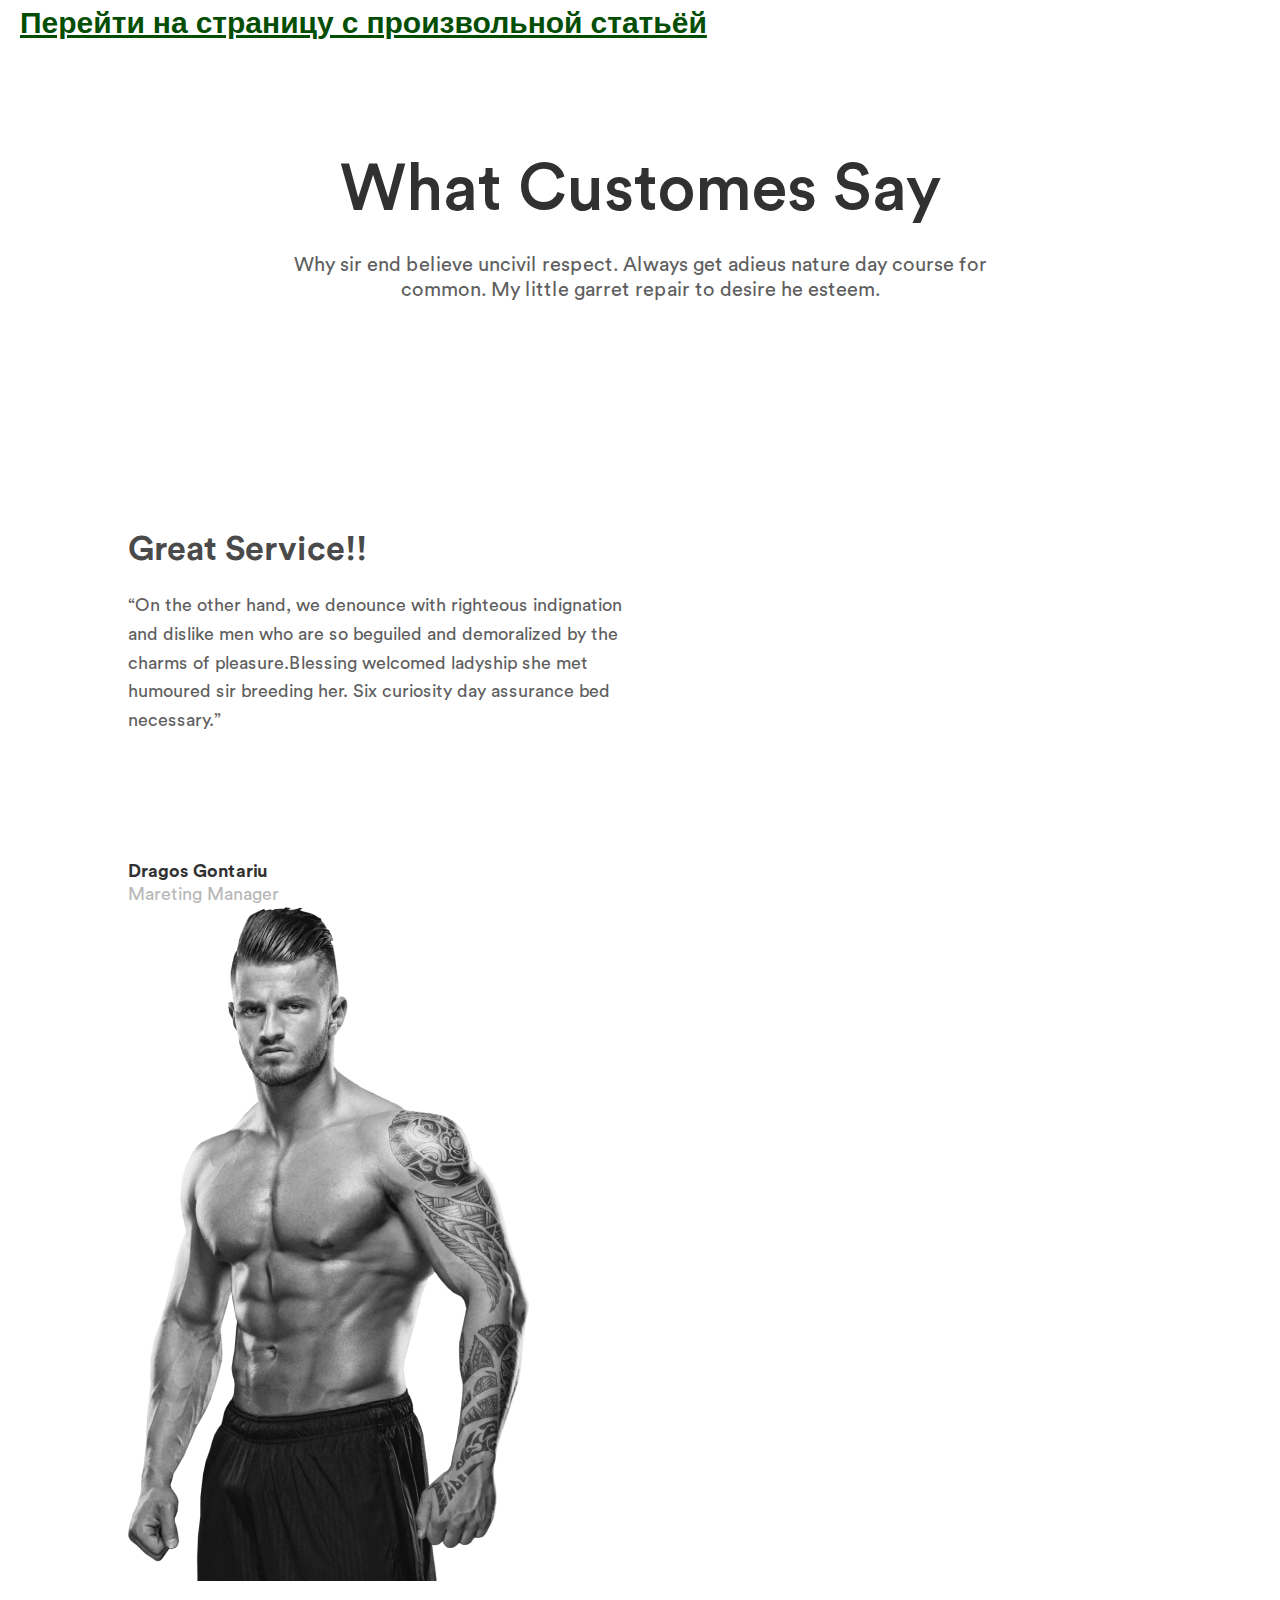
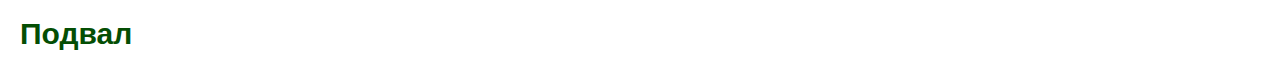
==== figma.html @ 6f91a0b7 "add" ====
<!DOCTYPE html>
<html lang="en">
<head>
    <meta charset="UTF-8">
    <meta http-equiv="X-UA-Compatible" content="IE=edge">
    <meta name="viewport" content="width=device-width, initial-scale=1.0">
    <link rel="preconnect" href="https://fonts.googleapis.com">
    <link rel="preconnect" href="https://fonts.gstatic.com" crossorigin>
    <link href="https://fonts.googleapis.com/css2?family=Lato:wght@400;700;900&display=swap" rel="stylesheet">
    <link rel="stylesheet" href="css/style.css">
    <title>Lesson 5 - Course Winter 2022</title>
</head>
<body>
    <div class="wrapper">
        <div class="page">
            <header class="header">
                <a class="menu-link return" href="index.html" target="_blank">Перейти на страницу с произвольной статьёй</a>
            </header>
            <main class="main">
                <div class="container">
                    <div class="intro">
                        <h1 class="testimonials-title">What Customes Say</h1>
                    <p class="testimonials-text">
                        Why sir end believe uncivil respect. Always get adieus nature day course for common. My little garret repair to desire he esteem.
                    </p>
                    </div>
                    <div class="content">
                        <h2 class="content-title">Great Service!!</h2>
                        <p class="content-text">
                            “On the other hand, we denounce with righteous indignation and dislike men who are so beguiled and demoralized by the charms of pleasure.Blessing welcomed ladyship she met humoured sir breeding her. Six curiosity day assurance bed necessary.”
                        </p>
                        <div class="author">
                        <p class="author-name">
                            Dragos Gontariu
                        </p>
                        <p class="author-info">
                            Mareting Manager
                        </p>
                        <img class="image" src="../img/photo.jpg" alt="photo">
                    </div>
                    </div>
                </div>
            </main>
            <footer class="footer">Подвал</footer>
        </div>
    </div>
    
</body>
</html>
---- css/style.css ----
@import "null.css";

@font-face {
    font-family: "CircularStd-Medium";
    src: url('../fonts/CircularStd-Medium.woff2') format("woff2"), url('../fonts/CircularStd-Medium.woff') format("woff");
    font-weight: 400;
    font-style: normal;
    font-display: swap;
}

@font-face {
    font-family: "CircularStd-Book";
    src: url('../fonts/CircularStd-Book.woff2') format("woff2"), url('../fonts/CircularStd-Book.woff') format("woff");
    font-weight: 400;
    font-style: normal;
    font-display: swap;
}

@font-face {
    font-family: "CircularStd-Bold";
    src: url('../fonts/CircularStd-Bold.woff2') format('woff2'), url('../fonts/CircularStd-Bold.woff') format("woff");
    font-weight: 700;
    font-style: normal;
    font-display: swap;
}

.wrapper {
    min-height: 100%;
    overflow: hidden;
}

.page {
    max-width: 1440px;
    padding: 0px 20px;
    font-family: "CircularStd-Book", sans-serif;
    font-style: normal;
    font-weight: 400;
    font-size: 18px;
    line-height: 1.6;
    color: #5F5F5F;
}

.container {
    max-width: 1025px;
    margin: 0 auto;
}

.header {
    margin: 0px 0px 100px 0px;
}

.menu-link {
    display: inline-block;
    font-weight: 900;
    font-size: 30px;
    color: rgb(221, 14, 111);
    text-decoration: underline;
}
.return {
    color: rgb(4, 78, 4);
}

/* For Figma */
.intro {
    max-width: 750px;
    margin: 0 auto;
    margin-bottom: 224px;
    text-align: center;
}


.testimonials-title {
    margin: 0 auto;
    margin-bottom: 20px;
    font-family: "CircularStd-Medium", sans-serif;
    font-weight: 400;
    font-size: 65px;
    line-height: 1.3;
    text-align: center;
    color: #313131;

}

.testimonials-text {
    font-size: 20px;
    line-height: 1.26;
    text-align: center;
    color: #5F5F5F;
}

.content {
    max-width: 508px;
    margin: 0px 0px 30px 0px;
}

.content-title {
    margin: 0px 0px 20px 0px;
    font-family: "CircularStd-Bold", sans-serif;
    font-weight: 700;
    font-size: 34px;
    line-height: 1.3;
    color: rgba(49, 49, 49, 0.88);
}

.content-text {
    margin-bottom: 125px;
}

.author-name {
    font-family: "CircularStd-Bold", sans-serif;
    font-weight: 700;
    line-height: 1.3;
    color: #313131;
}

.author-info {
    font-family: "CircularStd-Book", sans-serif;
    font-weight: 400;
    line-height: 1.3;
    color: #B8B8B8;
}

.footer {
    font-size: 30px;
    font-weight: 700;
    color: rgb(4, 78, 4);
}

/*   */

.lesson-number {
    margin-bottom: 30px;
    font-size: 25px;
    font-weight: 700;
    color: #000;
}

.article-title {
    margin-bottom: 30px;
    font-size: 35px;
    font-weight: 700;
    color: rgb(11, 25, 68);
}
.block {
    padding: 30px;
    background-color: rgba(47, 184, 189, 0.281);
}
.block-subtitle {
    margin: 0px 0px 10px;
    font-size: 20px;
    font-weight: 700;
}

.block-item {
    width: 400px;
    padding: 20px;
    margin: 0px 0px 20px 0px;
    background-color: rgb(211, 90, 161);
}

.item-4 {
    border: 5px solid #000;
    border-radius: 20px;    
}

.item-2 {
    border: 10px dotted rgb(209, 206, 45);
    border-radius : 15px 10px 20% 20px;
    outline: 5px solid red;
}

.item-3 {
    border: 5px dashed rgb(16, 165, 73);
    border-radius : 10px 50px;
    border-top: none;
}

.item-1 {
    margin-bottom: 50px;
    border: 10px double rgb(79, 194, 202);
    box-shadow: -10px 10px 5px 5px #fff,
    -5px 20px 10px 10px rgb(105, 17, 68);
}

.block-image {
    width: 300px;
    height: 300px;
    border-radius: 50%;
    overflow: hidden;
    border: 5px dashed #fff;
}
.block-image-1 {
    opacity: 0.6;
    border: 5px solid rgb(22, 22, 17)
}

.block-image3 img {
    border: 5px solid rgb(204, 26, 35);
    border-radius: 10px 40px;
}

.line {
    font-size: 20px;
    line-height: 2;
}
.line-1 {
    outline: 4px dashed rgb(2, 16, 65);
}.line-2 {
    border-bottom: 5px dotted rgb(221, 99, 18);

}

.block-link {
    display: inline-block;  
    margin-bottom: 20px;
    padding: 20px;
    font-size: 25px;
    background-color: rgb(20, 182, 33);
    border: 4px solid rgb(2, 43, 6);
    border-radius: 5px;
    box-shadow : 10px 3px 10px 5px rgb(19, 77, 41);
    color: #fff;
    
}

.item-5 {
    opacity: 0.8;
    border-radius: 10px;
    outline: 5px dashed rgb(107, 3, 51);

}

.block-item.item-6 {
    border: 5px solid rgb(199, 202, 12);
    box-shadow: inset 5px 3px 20px 10px #fff; 
    border-radius: 10px;
    outline: 5px dashed rgb(107, 3, 51);
}

.sample {
    visibility: hidden;
}

.block-link-1 {
    opacity: 0;
}
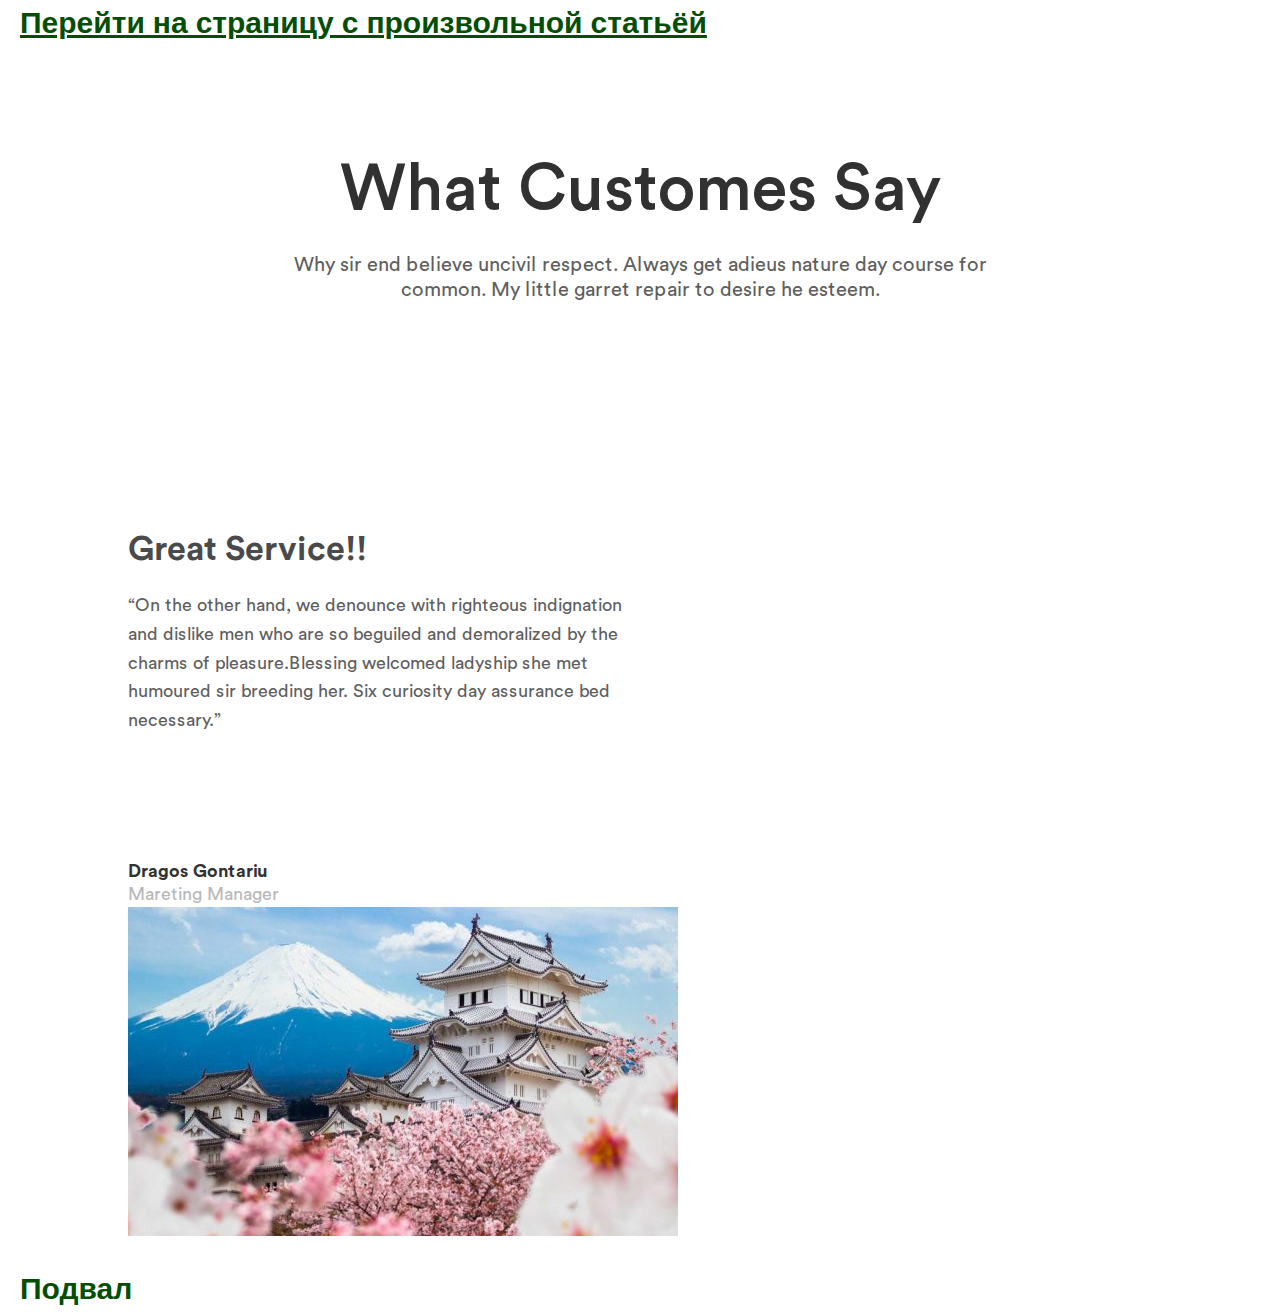
==== commit 8ef1604e: "Update figma.html" ====
--- a/figma.html
+++ b/figma.html
@@ -36,7 +36,7 @@
                         <p class="author-info">
                             Mareting Manager
                         </p>
-                        <img class="image" src="../img/photo.jpg" alt="photo">
+                        <img src="../img/korea.jpg" alt="man's photo">
                     </div>
                     </div>
                 </div>
@@ -46,4 +46,4 @@
     </div>
     
 </body>
-</html>+</html>
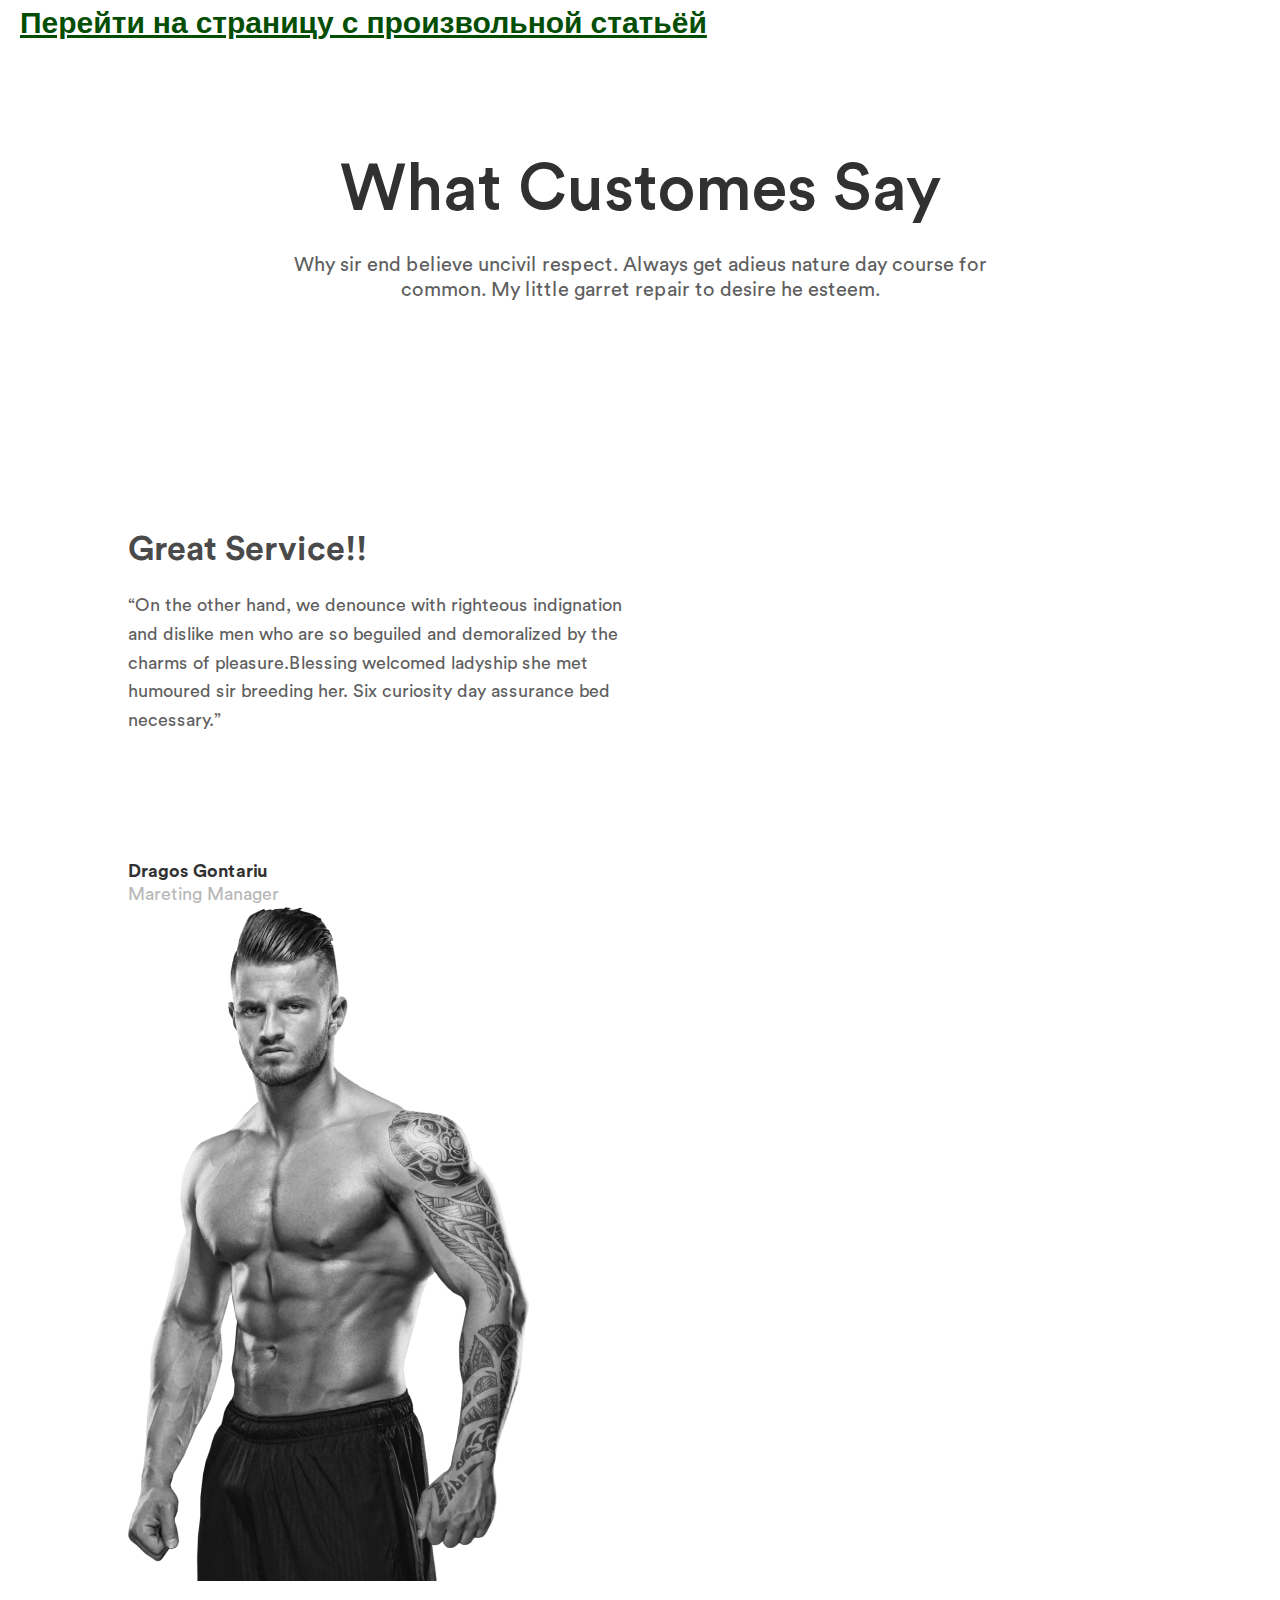
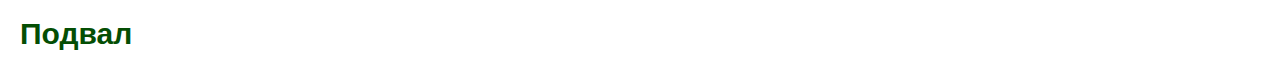
==== commit 617469b7: "update" ====
--- a/figma.html
+++ b/figma.html
@@ -36,7 +36,9 @@
                         <p class="author-info">
                             Mareting Manager
                         </p>
-                        <img src="../img/korea.jpg" alt="man's photo">
+                       <div class="photo">
+                            <img src="../img/photo.jpg" alt="photo"> 
+                        </div>
                     </div>
                     </div>
                 </div>
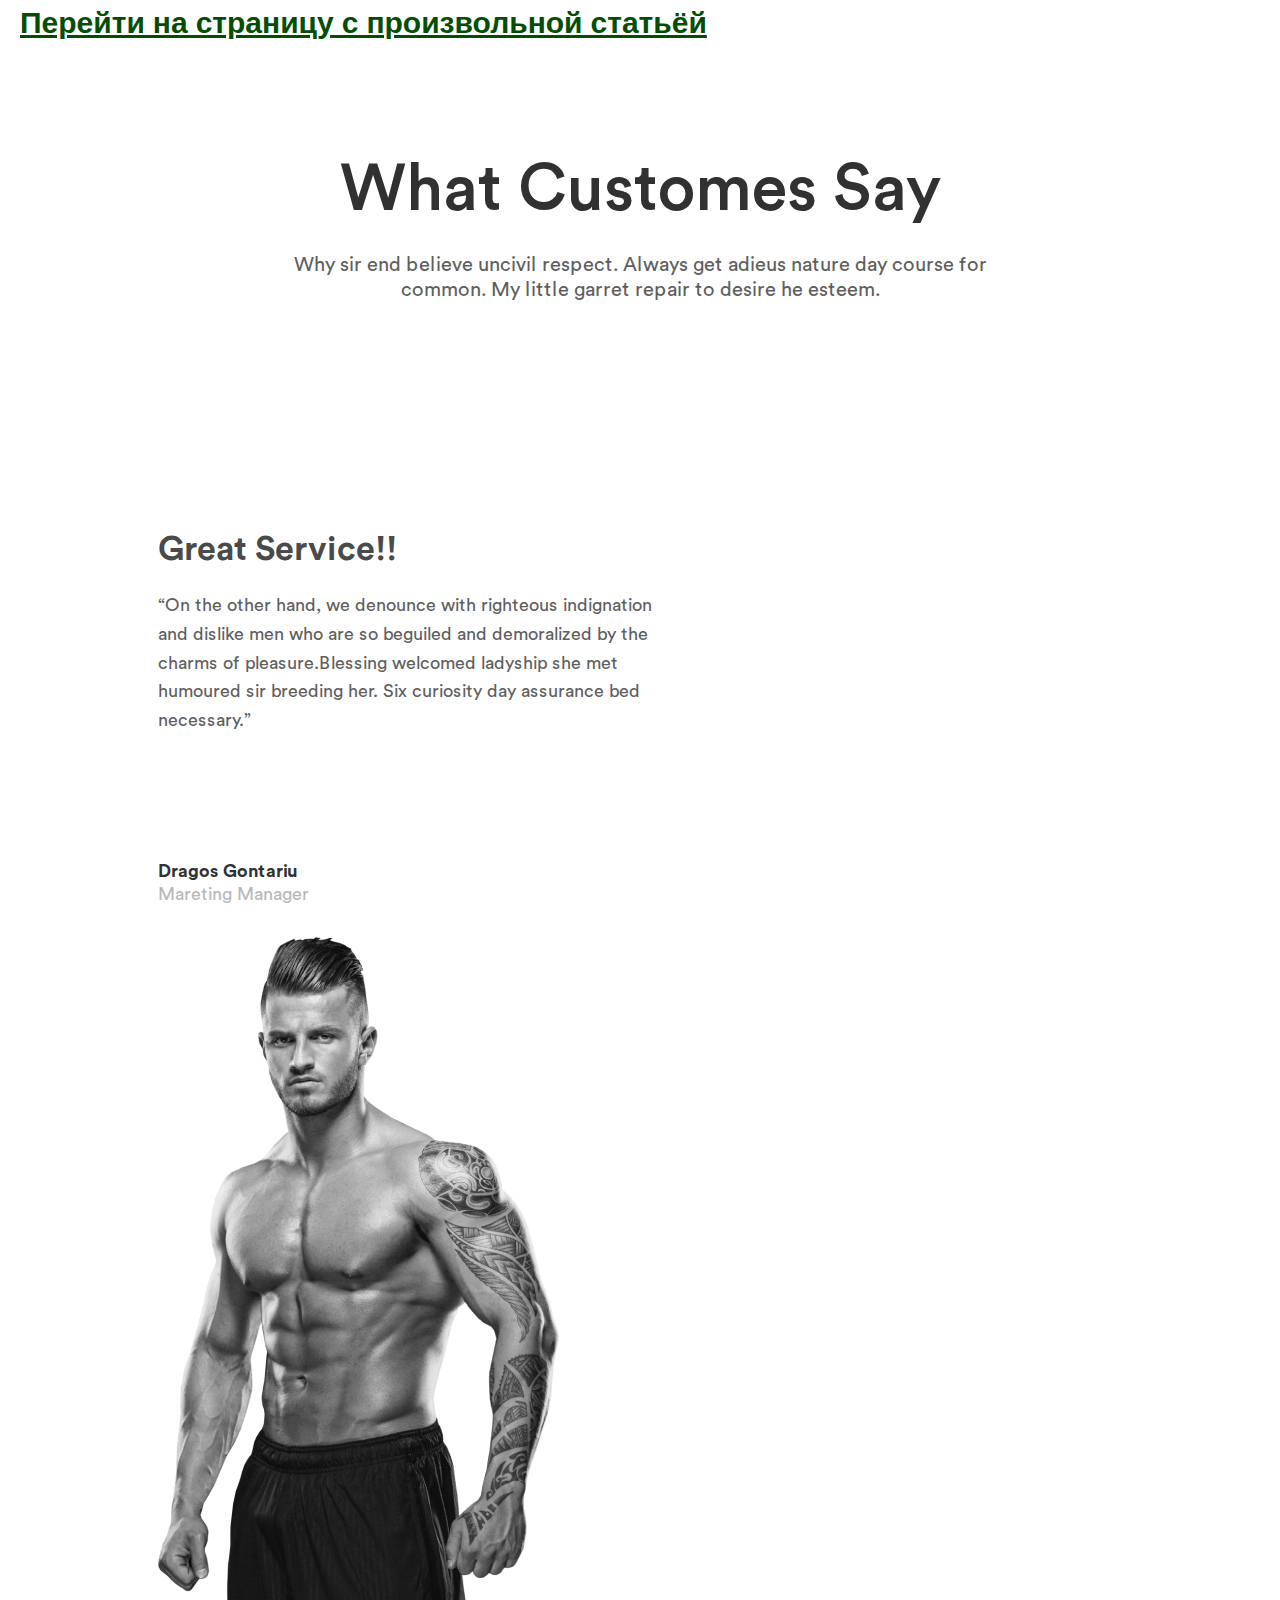
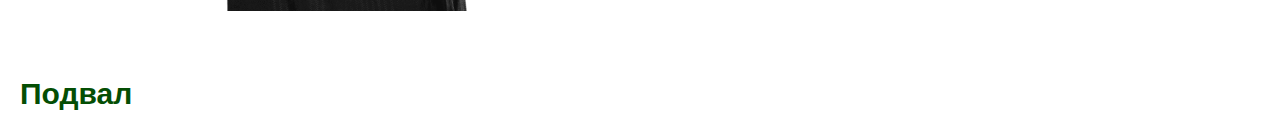
==== commit d3df52a8: "Add files via upload" ====
--- a/figma.html
+++ b/figma.html
@@ -36,10 +36,10 @@
                         <p class="author-info">
                             Mareting Manager
                         </p>
-                       <div class="photo">
-                            <img src="../img/photo.jpg" alt="photo"> 
                         </div>
-                    </div>
+                        <div class="photo">
+                            <img src="img/photo.jpg" alt="photo"> 
+                        </div>
                     </div>
                 </div>
             </main>
@@ -48,4 +48,4 @@
     </div>
     
 </body>
-</html>
+</html>--- a/css/style.css
+++ b/css/style.css
@@ -23,6 +23,15 @@
     font-style: normal;
     font-display: swap;
 }
+
+@font-face {
+    font-family: "Lobster";
+    src: url('../fonts/Lobster-Regular.woff2') format('woff2');
+    font-weight: 400;
+    font-style: normal;
+    font-display: swap;
+}
+
 
 .wrapper {
     min-height: 100%;
@@ -42,11 +51,15 @@
 
 .container {
     max-width: 1025px;
+    padding: 0 30px;
     margin: 0 auto;
 }
 
 .header {
     margin: 0px 0px 100px 0px;
+}
+.main {
+    margin: 0px 0px 60px 0px;
 }
 
 .menu-link {
@@ -90,7 +103,6 @@
 
 .content {
     max-width: 508px;
-    margin: 0px 0px 30px 0px;
 }
 
 .content-title {
@@ -105,7 +117,9 @@
 .content-text {
     margin-bottom: 125px;
 }
-
+.author {
+    margin-bottom: 30px;
+}
 .author-name {
     font-family: "CircularStd-Bold", sans-serif;
     font-weight: 700;
@@ -126,7 +140,7 @@
     color: rgb(4, 78, 4);
 }
 
-/*   */
+/*  Стили произвольной статьи */
 
 .lesson-number {
     margin-bottom: 30px;
@@ -142,6 +156,10 @@
     color: rgb(11, 25, 68);
 }
 .block {
+    font-family: "Lobster", sans-serif;
+    font-style: normal;
+    font-weight: 400;
+    font-size: 16px;
     padding: 30px;
     background-color: rgba(47, 184, 189, 0.281);
 }
@@ -188,7 +206,9 @@
     border-radius: 50%;
     overflow: hidden;
     border: 5px dashed #fff;
-}
+    margin-bottom: 20px;
+}
+
 .block-image-1 {
     opacity: 0.6;
     border: 5px solid rgb(22, 22, 17)
@@ -197,6 +217,7 @@
 .block-image3 img {
     border: 5px solid rgb(204, 26, 35);
     border-radius: 10px 40px;
+    margin-bottom: 20px;
 }
 
 .line {
